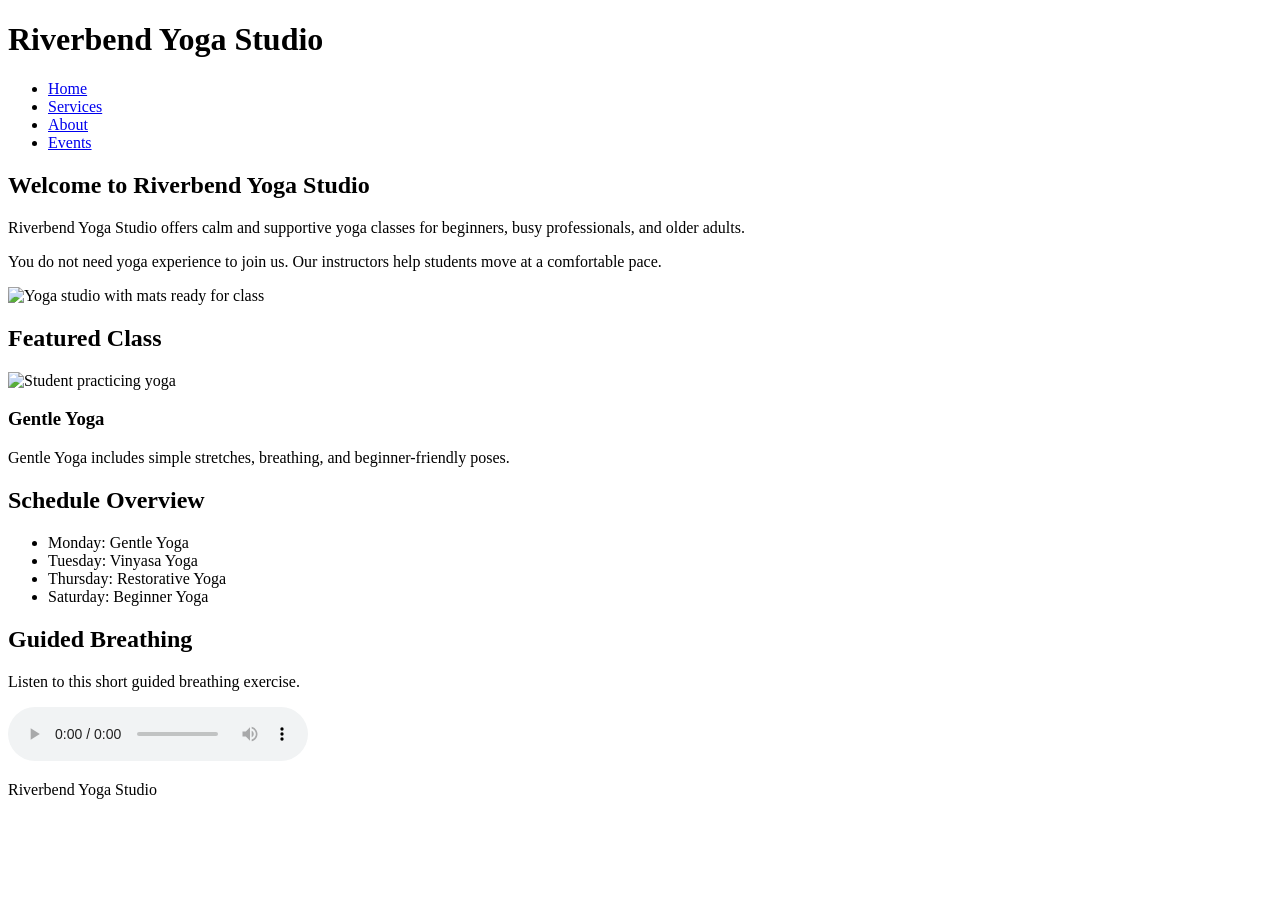
==== index.html @ a7ca40c9 "Create index.html" ====
<!DOCTYPE html>
<html lang="en">
<head>
    <meta charset="UTF-8">
    <title>Riverbend Yoga Studio</title>
    <link rel="stylesheet" href="styles.css">
</head>
<body>
    <header>
        <h1>Riverbend Yoga Studio</h1>
        <nav>
            <ul>
                <li><a href="index.html">Home</a></li>
                <li><a href="services.html">Services</a></li>
                <li><a href="about.html">About</a></li>
                <li><a href="events.html">Events</a></li>
            </ul>
        </nav>
    </header>

    <main>
        <h2>Welcome to Riverbend Yoga Studio</h2>
        <p>
            Riverbend Yoga Studio offers calm and supportive yoga classes for beginners,
            busy professionals, and older adults.
        </p>

        <p>
            You do not need yoga experience to join us. Our instructors help students
            move at a comfortable pace.
        </p>

        <img src="media/yoga-studio.jpg"
             alt="Yoga studio with mats ready for class">

        <h2>Featured Class</h2>
        <picture>
            <source media="(min-width: 800px)"
                    srcset="media/yoga-feature-large.jpg">
            <img src="media/yoga-feature-small.jpg"
                 alt="Student practicing yoga">
        </picture>

        <h3>Gentle Yoga</h3>
        <p>
            Gentle Yoga includes simple stretches, breathing, and beginner-friendly poses.
        </p>

        <h2>Schedule Overview</h2>
        <ul>
            <li>Monday: Gentle Yoga</li>
            <li>Tuesday: Vinyasa Yoga</li>
            <li>Thursday: Restorative Yoga</li>
            <li>Saturday: Beginner Yoga</li>
        </ul>

        <h2>Guided Breathing</h2>
        <p>Listen to this short guided breathing exercise.</p>

        <audio controls>
            <source src="media/yoga-breathing.mp3" type="audio/mpeg">
            Your browser does not support the audio element.
        </audio>
    </main>

    <footer>
        <p>Riverbend Yoga Studio</p>
    </footer>
</body>
</html>
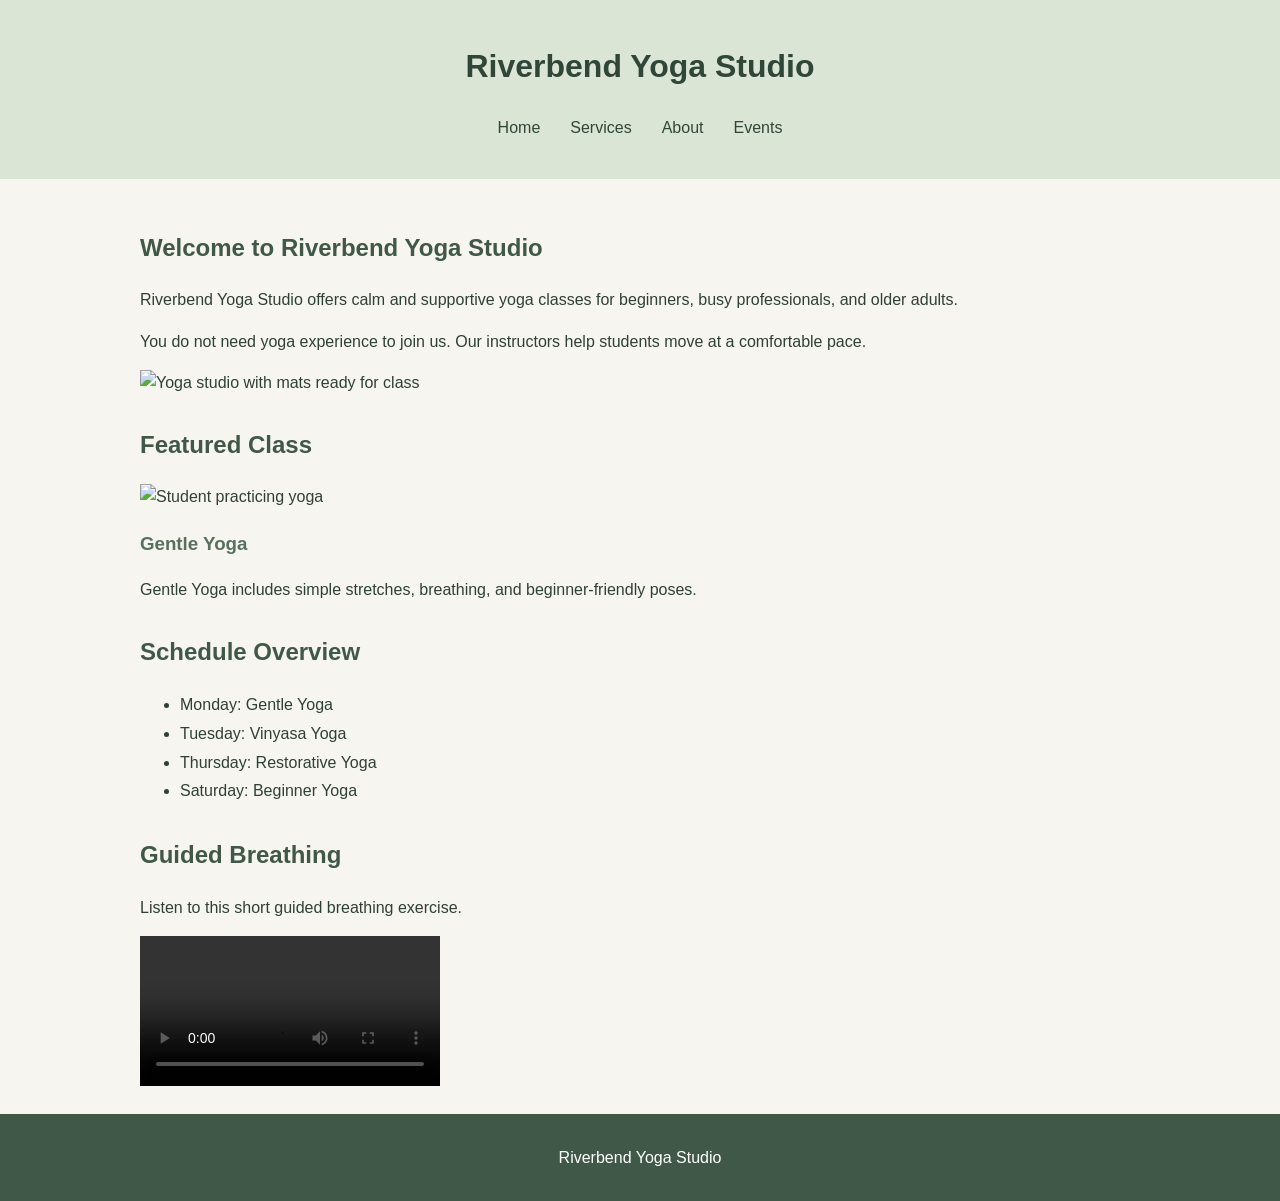
==== commit 8c55be04: "index.html" ====
--- a/index.html
+++ b/index.html
@@ -30,14 +30,14 @@
             move at a comfortable pace.
         </p>
 
-        <img src="media/yoga-studio.jpg"
+        <img src="media/yoga-studio.png"
              alt="Yoga studio with mats ready for class">
 
         <h2>Featured Class</h2>
         <picture>
             <source media="(min-width: 800px)"
-                    srcset="media/yoga-feature-large.jpg">
-            <img src="media/yoga-feature-small.jpg"
+                    srcset="media/yoga-feature-large.png">
+            <img src="media/yoga-feature-small.png"
                  alt="Student practicing yoga">
         </picture>
 
@@ -57,10 +57,10 @@
         <h2>Guided Breathing</h2>
         <p>Listen to this short guided breathing exercise.</p>
 
-        <audio controls>
-            <source src="media/yoga-breathing.mp3" type="audio/mpeg">
-            Your browser does not support the audio element.
-        </audio>
+       <video controls>
+    <source src="media/yoga-intro.mov" type="video/quicktime">
+    Your browser does not support the video element.
+</video>
     </main>
 
     <footer>
--- a/styles.css
+++ b/styles.css
@@ -0,0 +1,146 @@
+/* General page styles */
+
+body {
+    margin: 0;
+    font-family: Arial, sans-serif;
+    background-color: #f7f5ef;
+    color: #2f4035;
+    line-height: 1.6;
+}
+
+header {
+    background-color: #dbe5d5;
+    padding: 20px;
+    text-align: center;
+}
+
+main {
+    padding: 20px;
+}
+
+footer {
+    background-color: #405848;
+    color: white;
+    text-align: center;
+    padding: 15px;
+}
+
+
+/* Headings */
+
+h1 {
+    color: #304638;
+}
+
+h2 {
+    color: #405848;
+    margin-top: 30px;
+}
+
+h3 {
+    color: #59705e;
+}
+
+
+/* Navigation */
+
+nav ul {
+    list-style-type: none;
+    padding: 0;
+
+    display: flex;
+    flex-direction: column;
+    gap: 10px;
+}
+
+nav a {
+    color: #304638;
+    text-decoration: none;
+}
+
+nav a:hover {
+    text-decoration: underline;
+}
+
+
+/* Images */
+
+img {
+    max-width: 100%;
+    height: auto;
+}
+
+
+/* Sections */
+
+section {
+    margin-bottom: 30px;
+}
+
+
+/* Lists */
+
+ul {
+    line-height: 1.8;
+}
+
+
+/* Forms */
+
+form {
+    background-color: white;
+    padding: 20px;
+    margin-top: 20px;
+}
+
+fieldset {
+    border: 1px solid #59705e;
+    padding: 20px;
+}
+
+legend {
+    font-weight: bold;
+    color: #405848;
+}
+
+label {
+    display: block;
+    margin-bottom: 5px;
+}
+
+input,
+select,
+textarea {
+    width: 100%;
+    padding: 8px;
+    margin-bottom: 15px;
+    box-sizing: border-box;
+}
+
+input[type="submit"] {
+    background-color: #405848;
+    color: white;
+    border: none;
+    padding: 12px;
+}
+
+input[type="submit"]:hover {
+    background-color: #304638;
+}
+
+
+/* Larger screens */
+
+@media (min-width: 768px) {
+
+    nav ul {
+        flex-direction: row;
+        justify-content: center;
+        gap: 30px;
+    }
+
+    main {
+        max-width: 1000px;
+        margin: auto;
+    }
+}
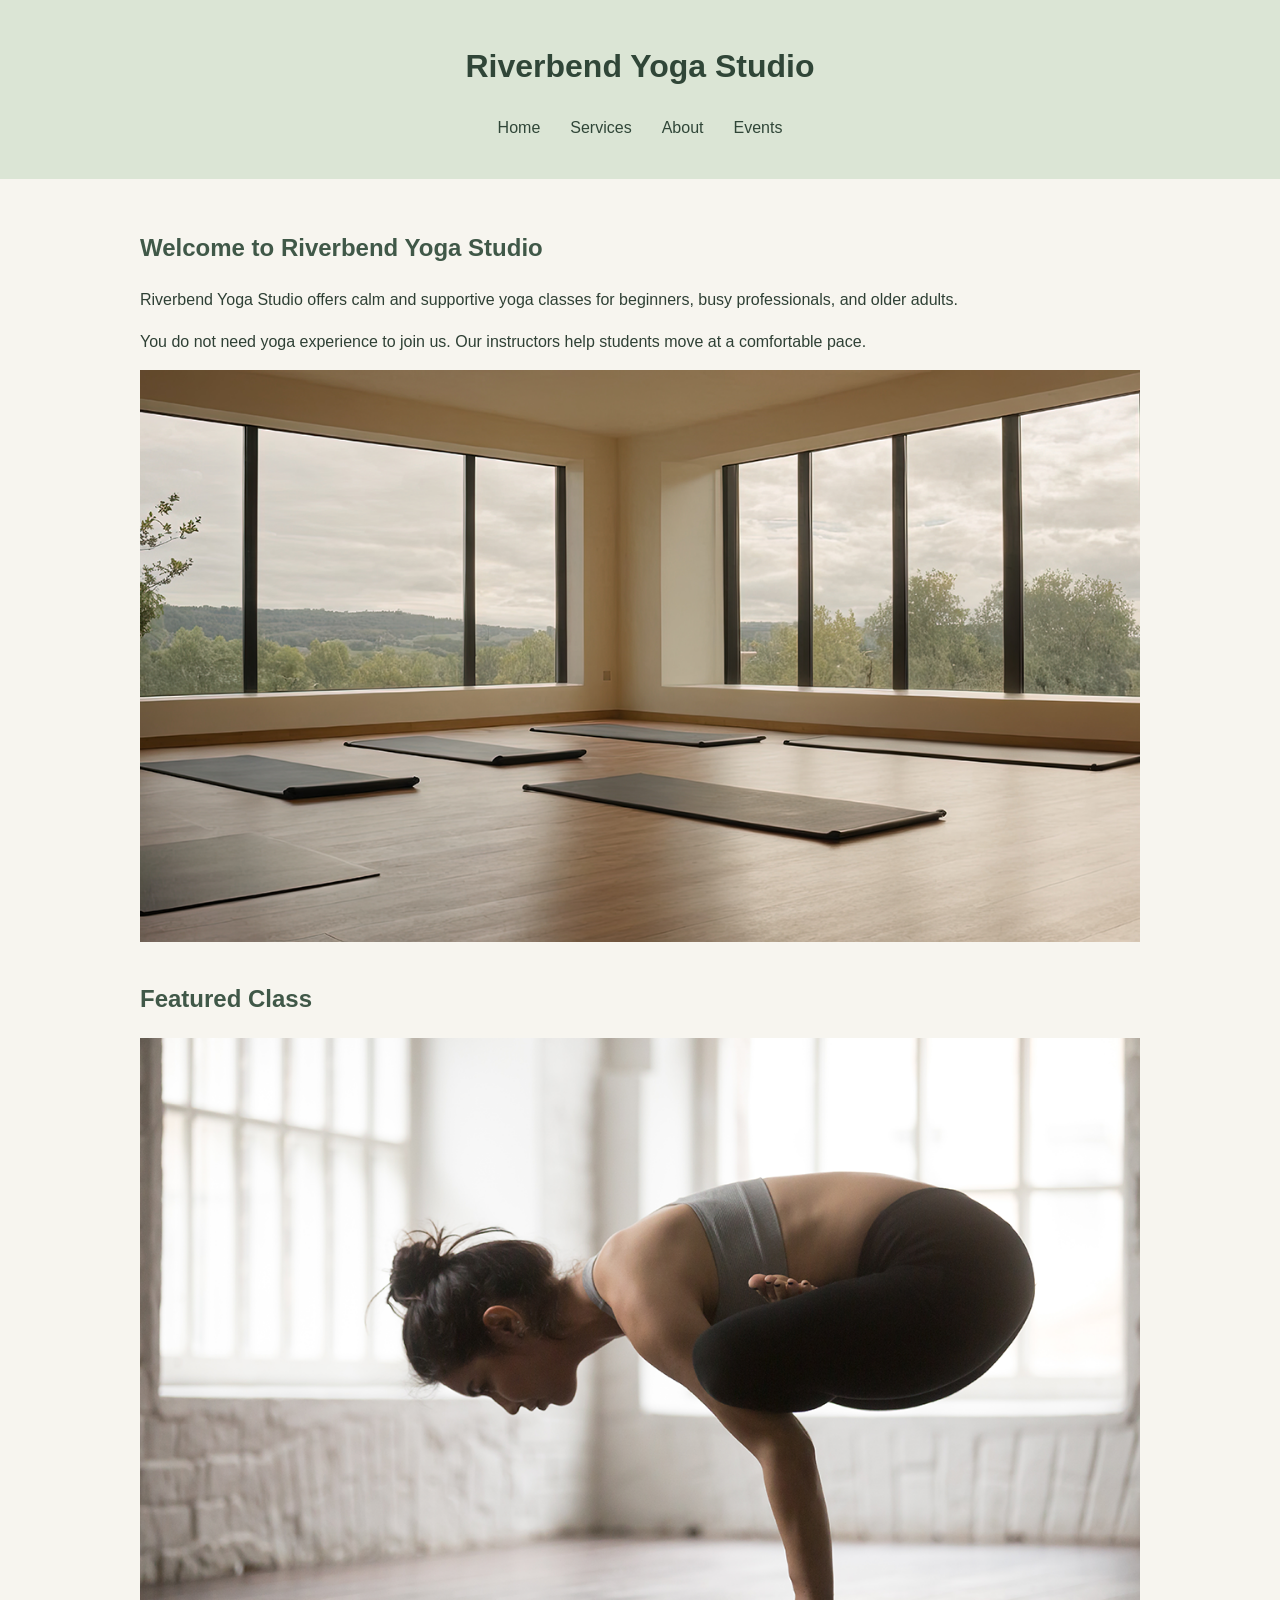
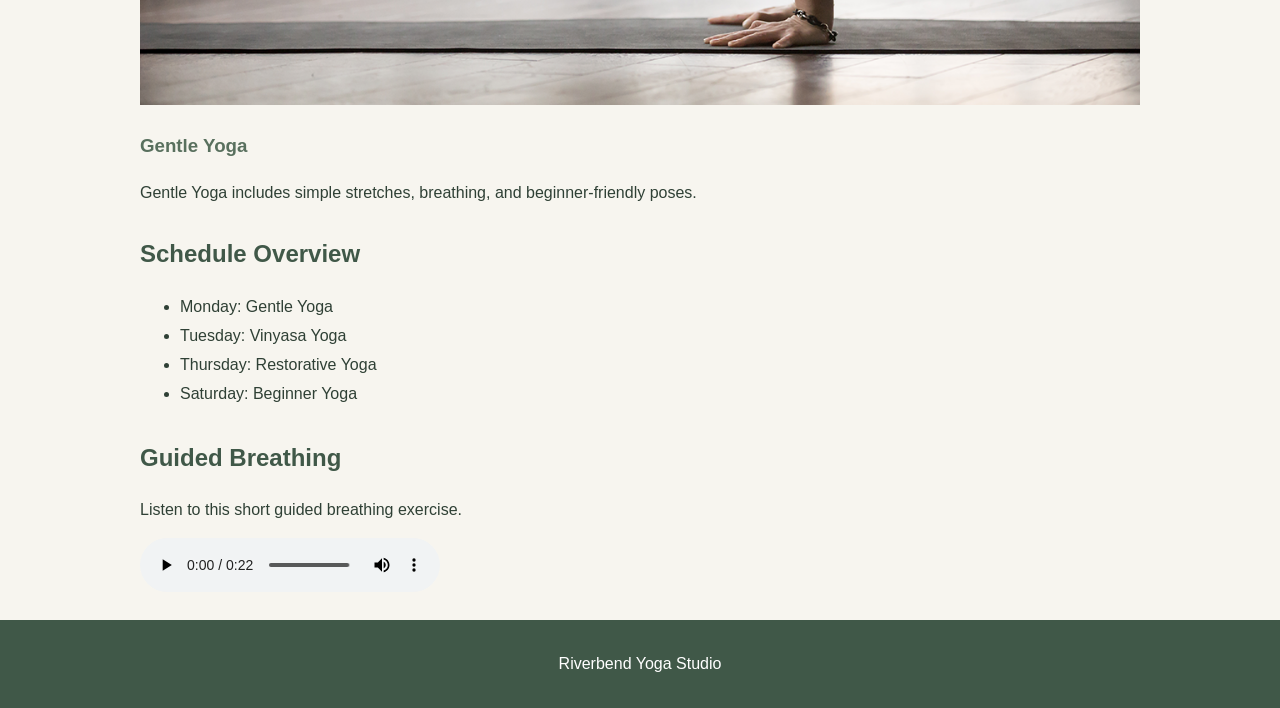
==== commit d766c319: "index.html" ====
--- a/index.html
+++ b/index.html
@@ -1,13 +1,17 @@
 <!DOCTYPE html>
 <html lang="en">
+
 <head>
     <meta charset="UTF-8">
     <title>Riverbend Yoga Studio</title>
     <link rel="stylesheet" href="styles.css">
 </head>
+
 <body>
+
     <header>
         <h1>Riverbend Yoga Studio</h1>
+
         <nav>
             <ul>
                 <li><a href="index.html">Home</a></li>
@@ -19,7 +23,9 @@
     </header>
 
     <main>
+
         <h2>Welcome to Riverbend Yoga Studio</h2>
+
         <p>
             Riverbend Yoga Studio offers calm and supportive yoga classes for beginners,
             busy professionals, and older adults.
@@ -30,23 +36,28 @@
             move at a comfortable pace.
         </p>
 
-        <img src="media/yoga-studio.png"
+        <img src="yoga-studio.png"
              alt="Yoga studio with mats ready for class">
 
         <h2>Featured Class</h2>
+
         <picture>
             <source media="(min-width: 800px)"
-                    srcset="media/yoga-feature-large.png">
-            <img src="media/yoga-feature-small.png"
+                    srcset="yoga-feature-large.png">
+
+            <img src="yoga-feature-small.png"
                  alt="Student practicing yoga">
         </picture>
 
         <h3>Gentle Yoga</h3>
+
         <p>
-            Gentle Yoga includes simple stretches, breathing, and beginner-friendly poses.
+            Gentle Yoga includes simple stretches, breathing,
+            and beginner-friendly poses.
         </p>
 
         <h2>Schedule Overview</h2>
+
         <ul>
             <li>Monday: Gentle Yoga</li>
             <li>Tuesday: Vinyasa Yoga</li>
@@ -55,16 +66,20 @@
         </ul>
 
         <h2>Guided Breathing</h2>
+
         <p>Listen to this short guided breathing exercise.</p>
 
-       <video controls>
-    <source src="media/yoga-intro.mov" type="video/quicktime">
-    Your browser does not support the video element.
-</video>
+        <audio controls>
+            <source src="yoga-breathing.mp3" type="audio/mpeg">
+            Your browser does not support the audio element.
+        </audio>
+
     </main>
 
     <footer>
         <p>Riverbend Yoga Studio</p>
     </footer>
+
 </body>
+
 </html>
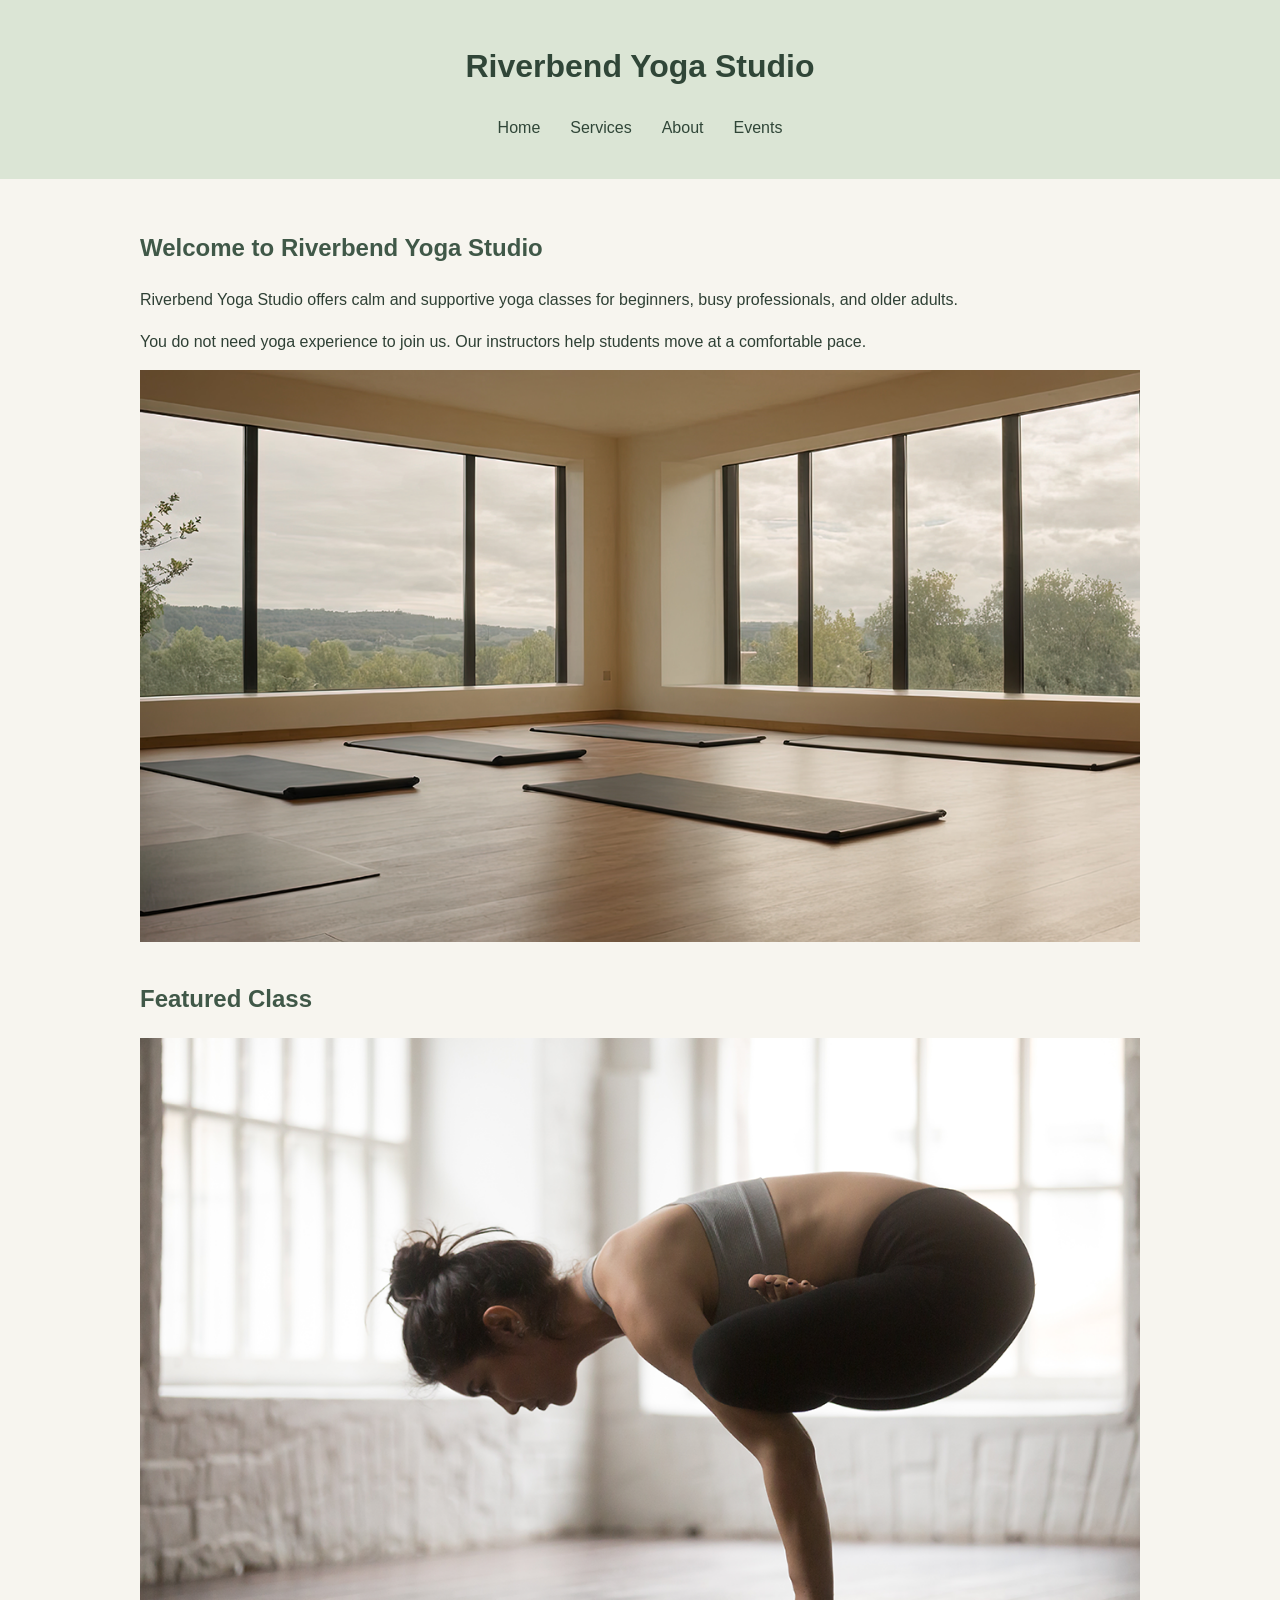
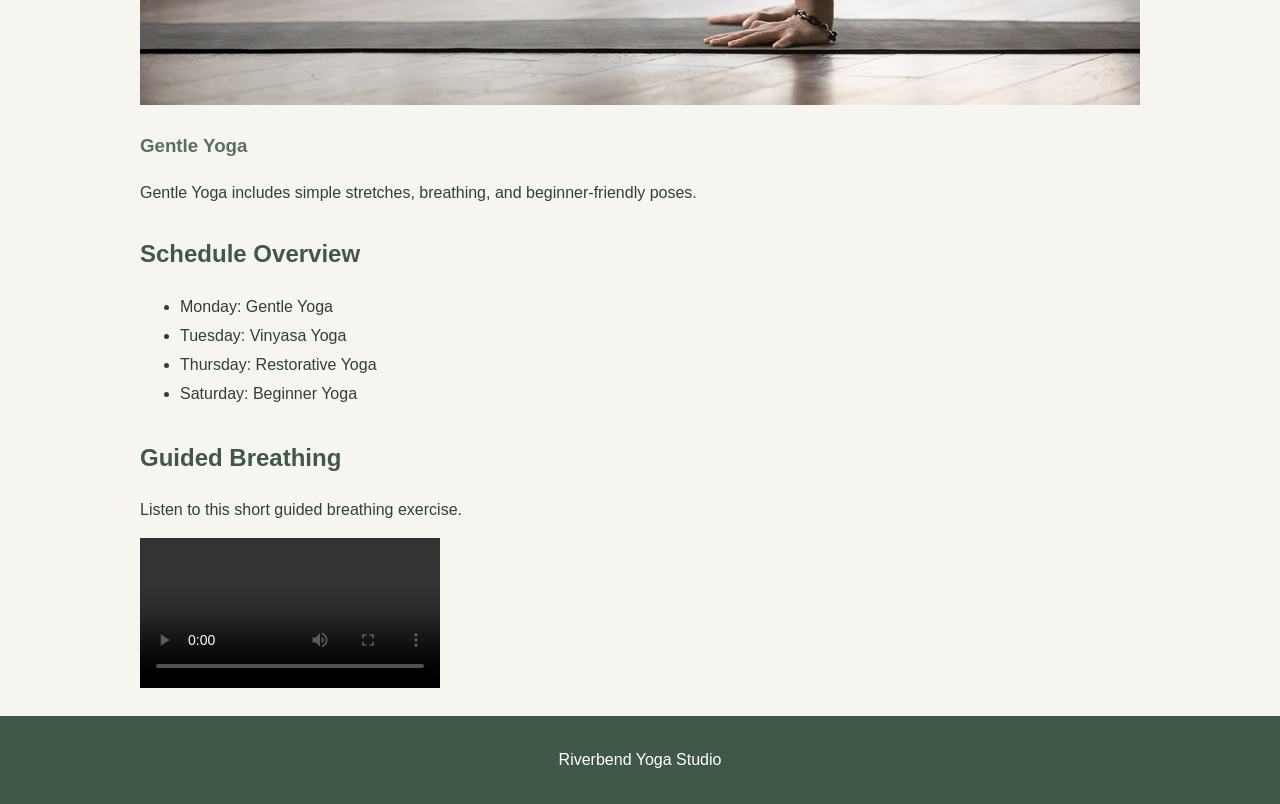
==== commit cd2a1cbb: "index.html" ====
--- a/index.html
+++ b/index.html
@@ -69,10 +69,10 @@
 
         <p>Listen to this short guided breathing exercise.</p>
 
-        <audio controls>
-            <source src="yoga-breathing.mp3" type="audio/mpeg">
+        <video controls>
+            <source src="media/yoga-breathing.mp3" type="video/mp3">
             Your browser does not support the audio element.
-        </audio>
+        </video>
 
     </main>
 
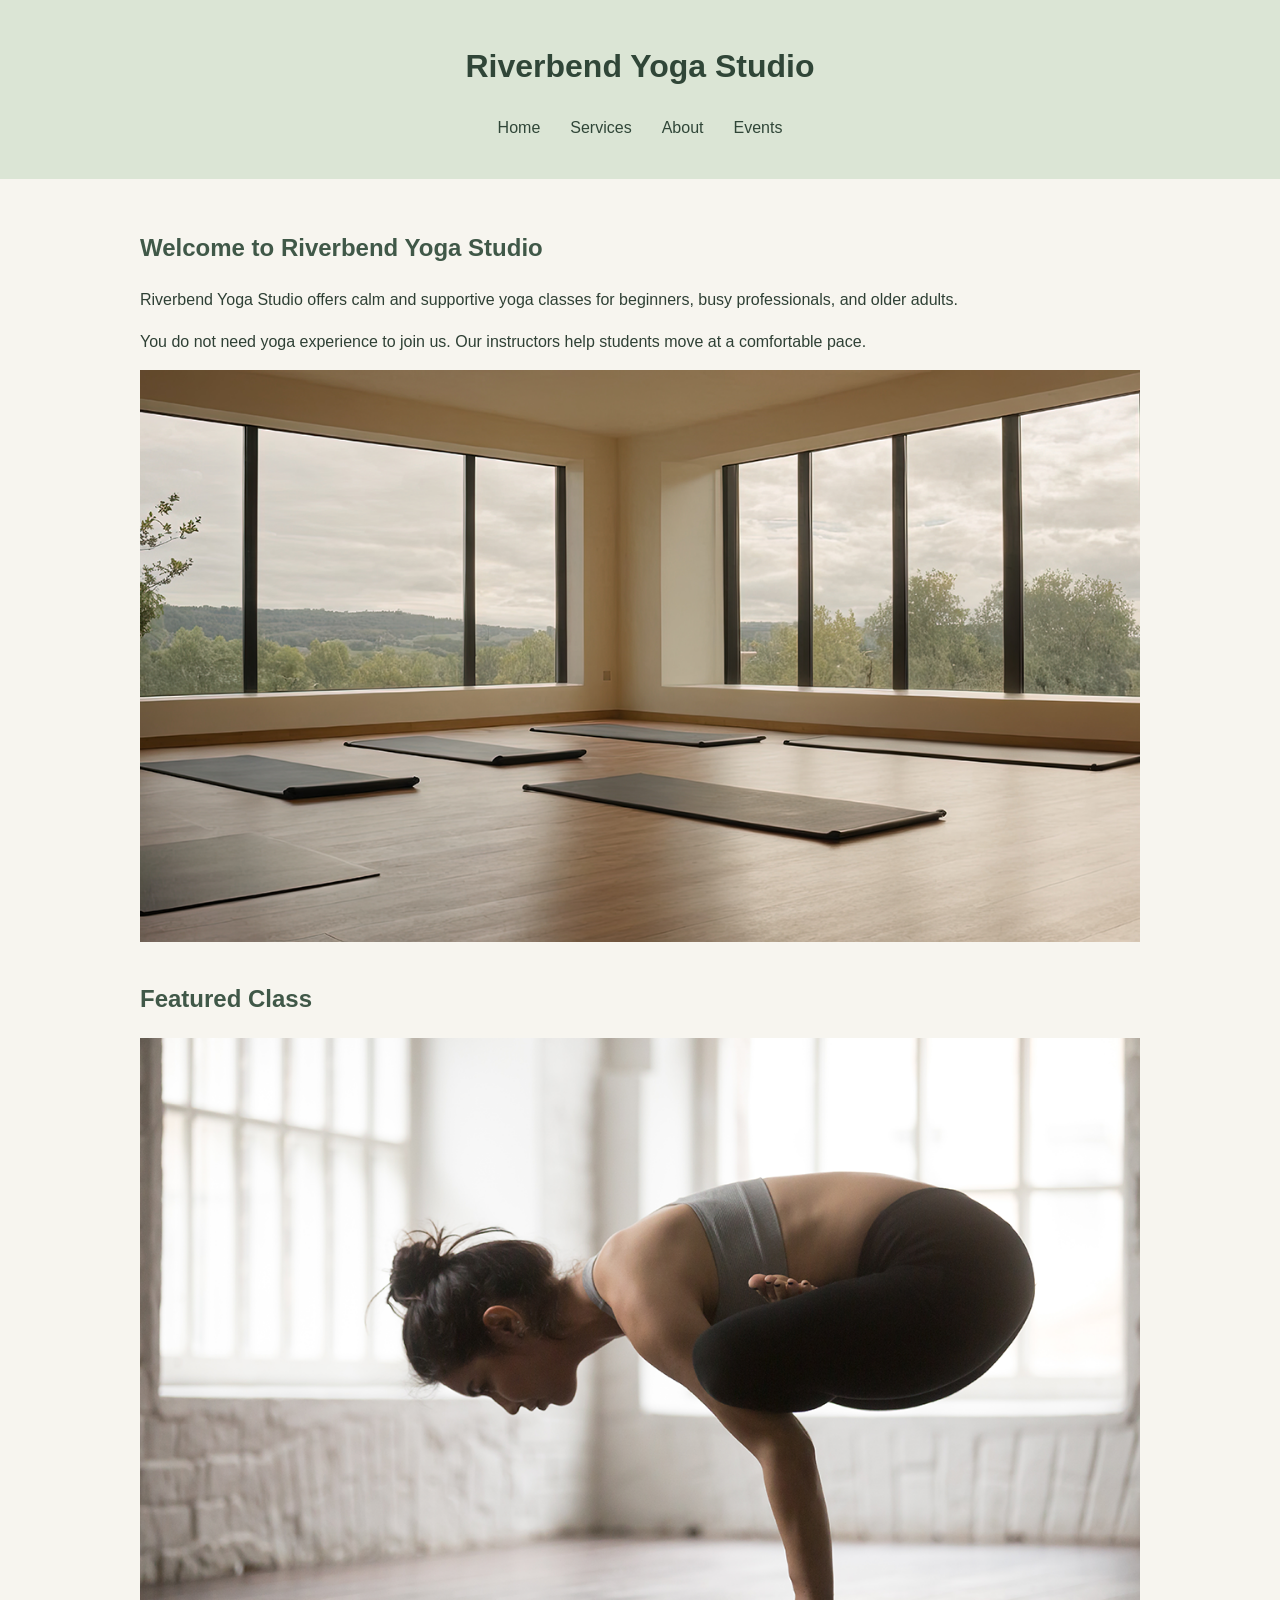
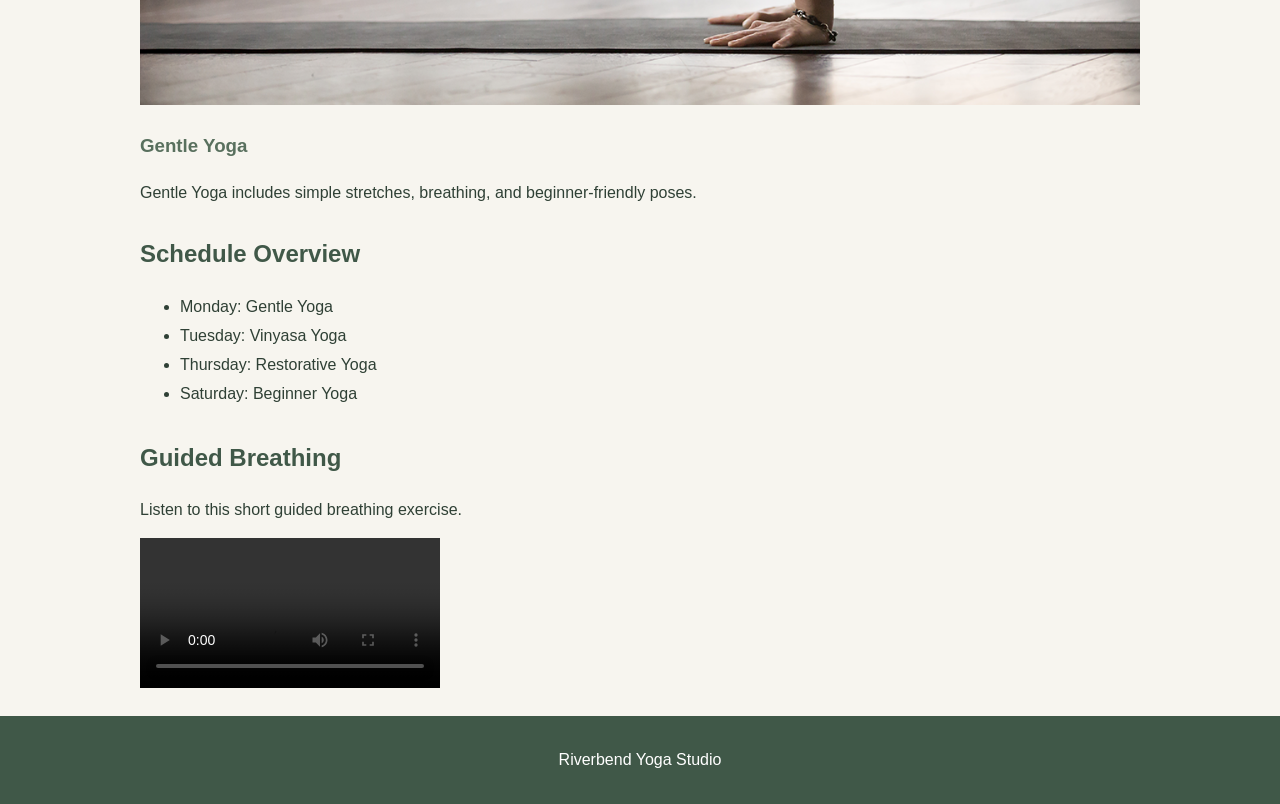
==== commit b8f89bed: "index.html" ====
--- a/index.html
+++ b/index.html
@@ -5,6 +5,7 @@
     <meta charset="UTF-8">
     <title>Riverbend Yoga Studio</title>
     <link rel="stylesheet" href="styles.css">
+    <script src="script.js"></script>
 </head>
 
 <body>
@@ -70,7 +71,7 @@
         <p>Listen to this short guided breathing exercise.</p>
 
         <video controls>
-            <source src="media/yoga-breathing.mp3" type="video/mp3">
+            <source src="yoga-breathing.mp3" type="video/mp3">
             Your browser does not support the audio element.
         </video>
 
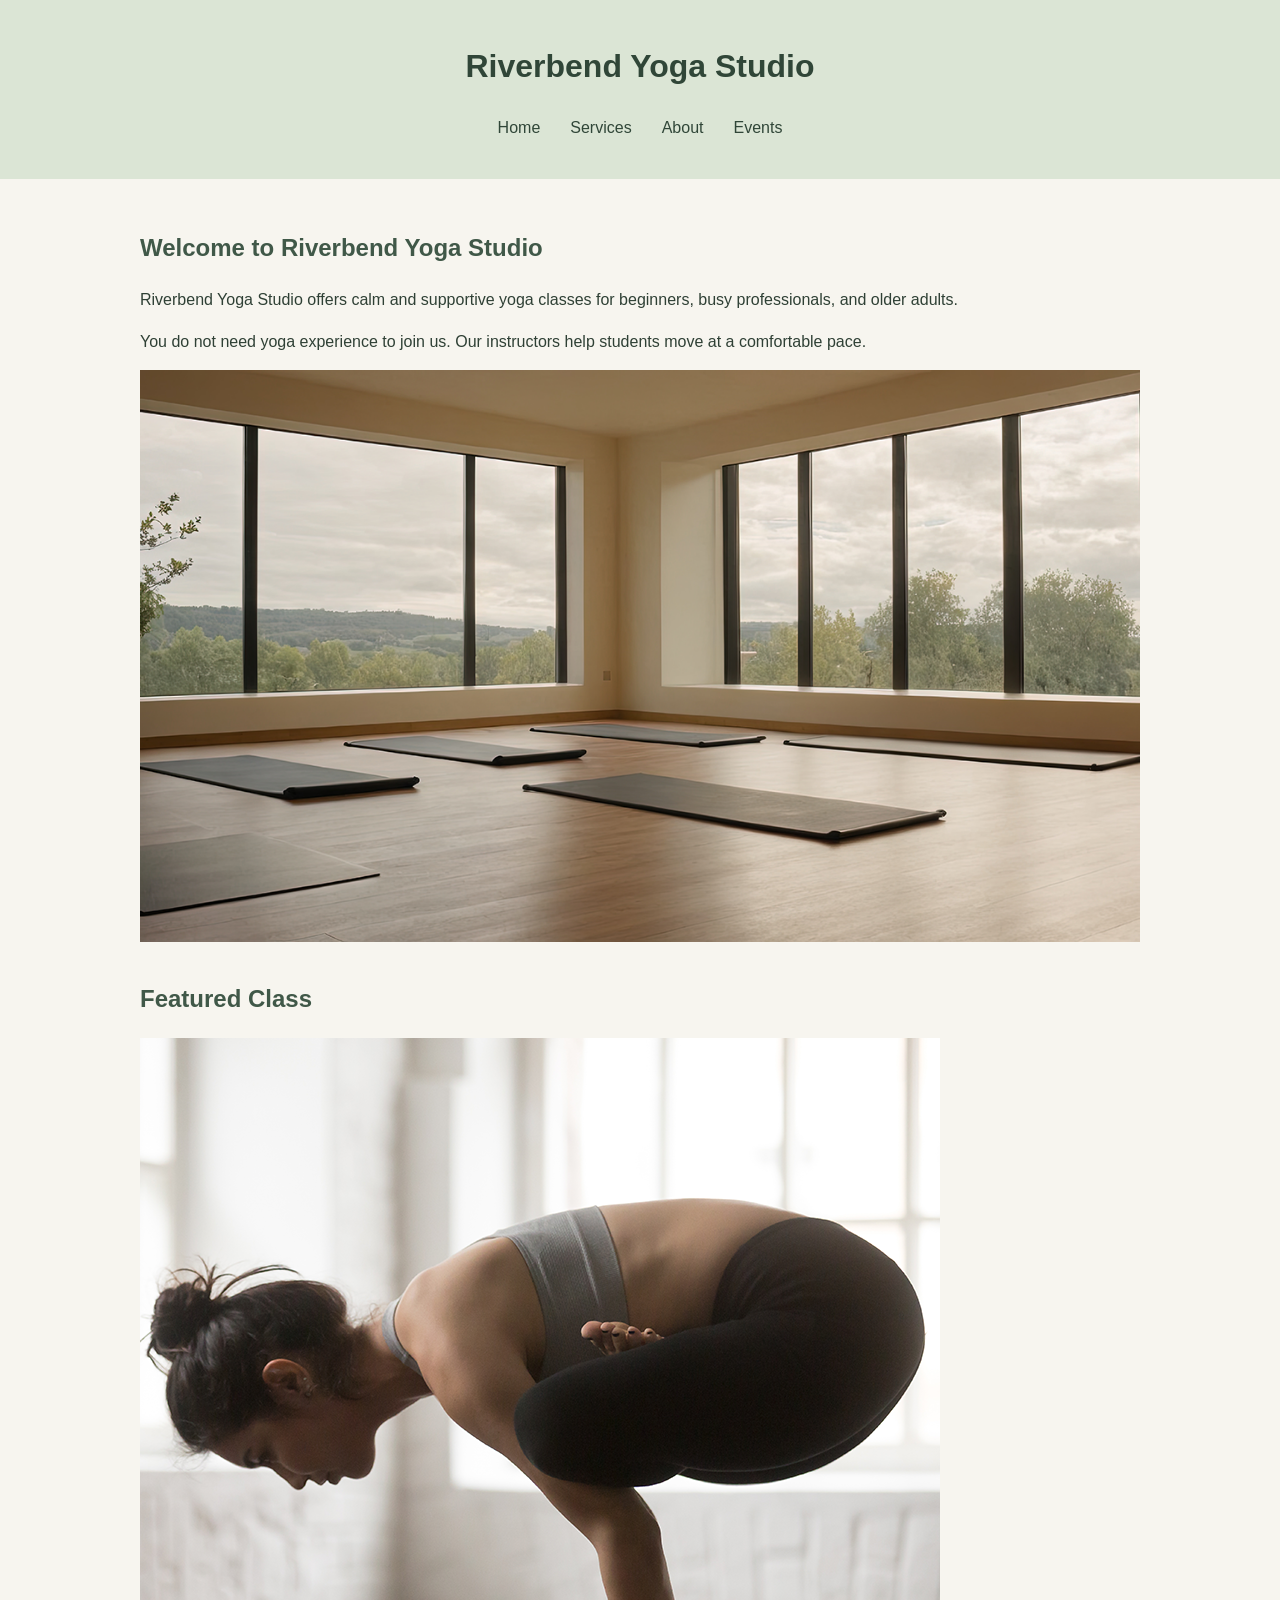
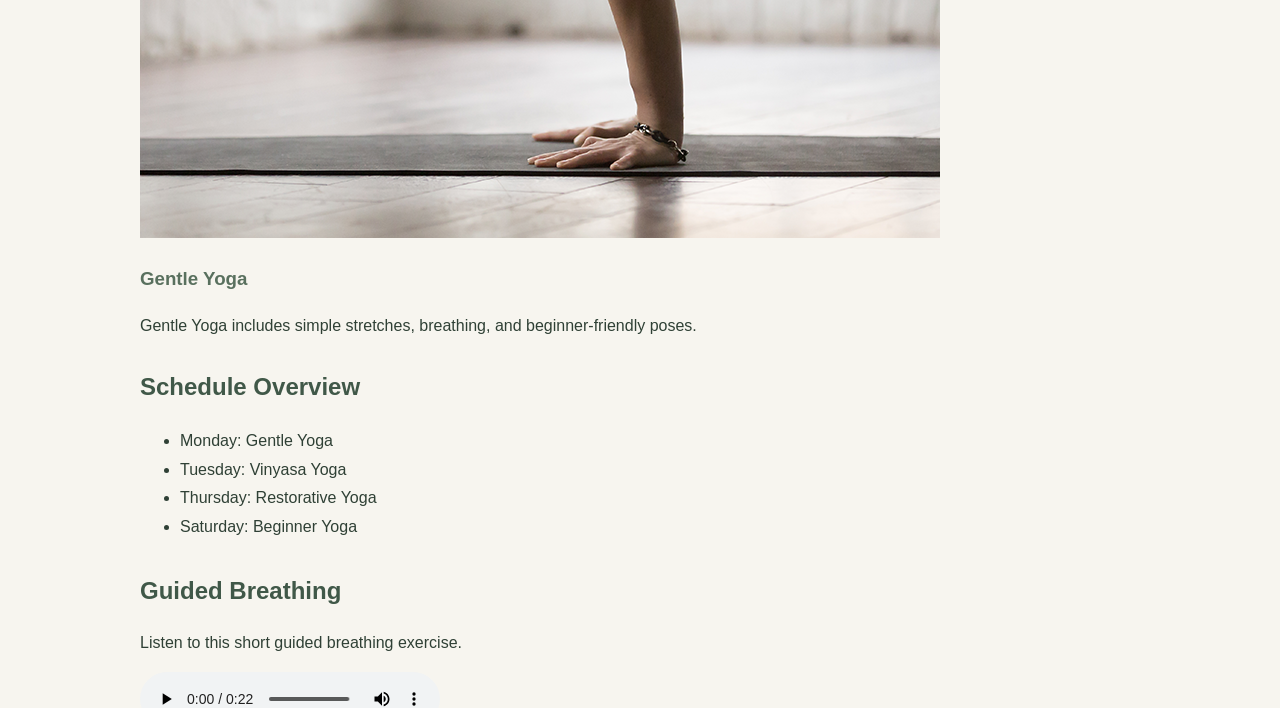
==== commit a04433e7: "index.html" ====
--- a/index.html
+++ b/index.html
@@ -70,11 +70,11 @@
 
         <p>Listen to this short guided breathing exercise.</p>
 
-        <video controls>
-            <source src="yoga-breathing.mp3" type="video/mp3">
-            Your browser does not support the audio element.
-        </video>
-
+      <audio controls>
+    <source src="yoga-breathing.mp3" type="audio/mpeg">
+    Your browser does not support the audio element.
+</audio>
+        
     </main>
 
     <footer>
